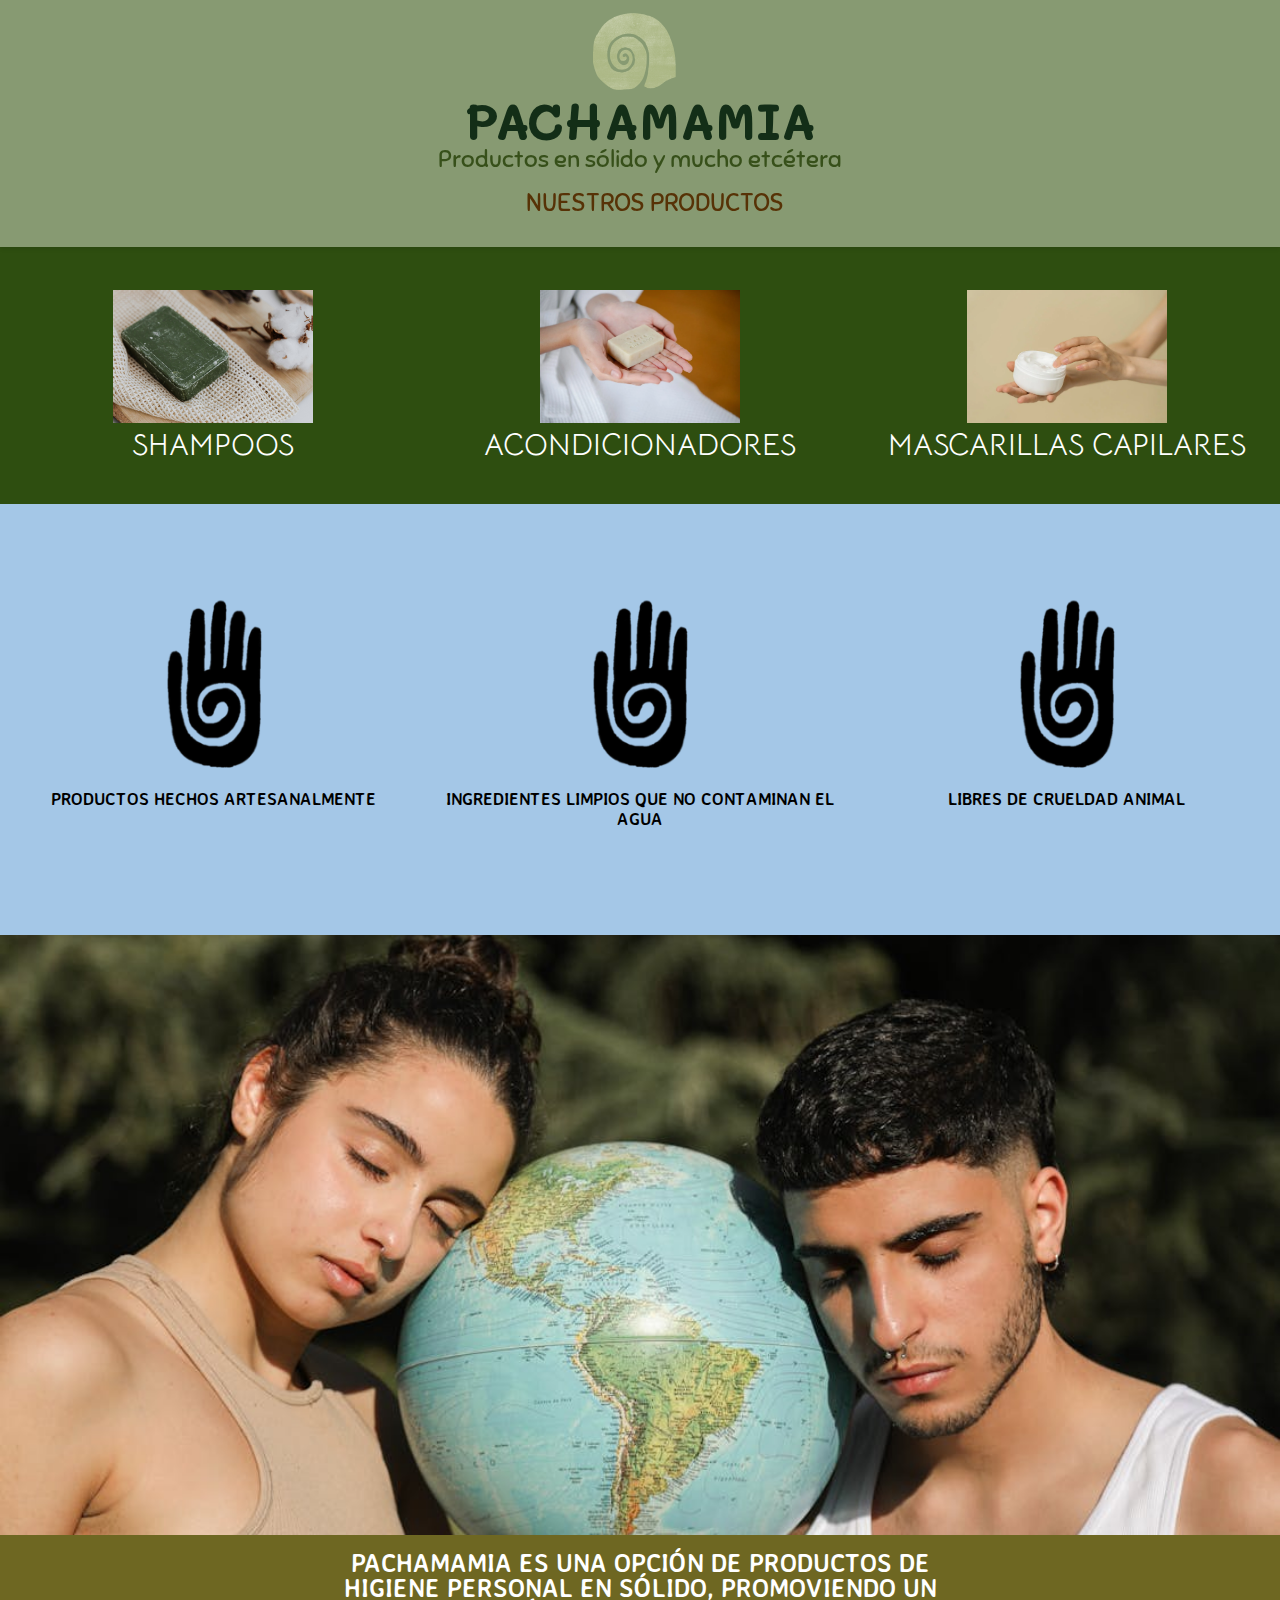
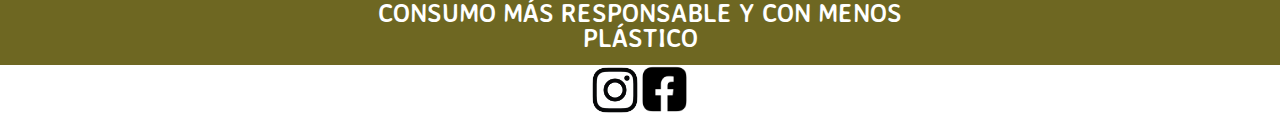
==== index.html @ d33b2e69 "Add files via upload" ====
<!DOCTYPE html>
<html lang="en">

<head>
    <meta charset="UTF-8">
    <meta name="viewport" content="width=device-width, initial-scale=1.0">
    <link href="https://stackpath.bootstrapcdn.com/bootstrap/4.5.2/css/bootstrap.min.css" rel="stylesheet">
    <link rel="stylesheet" href="style.css">
    <title>PACHAMAMIA</title>
</head>

<body>
    <header id="miheader">
        <div class="branding">
            <a href="pachamamiaa.html">
                <img class="logo" src="Imagenes/caracol.png" alt="logo pachamamia"></a>
            <a href="pachamamiaa.html">
                <h1>PACHAMAMIA</h1>
            </a>
            <h2>Productos en sólido y mucho etcétera</h2>
        </div>
        <nav class="branding">
            <ul>
                <a href="#nuestrosproductos">
                    <li>NUESTROS PRODUCTOS</li>
                </a>
            </ul>
        </nav>

    </header>
    <div id="nuestrosproductos">
        <div class="container-fluid">
            <div class="row fila-productos">
                <div class="col-sm-4">
                    <div class="shampoos">
                        <a href="shampoos.html"><img src="Imagenes/barra.jpeg" alt="shampoo"></a>
                        <a href="shampoos.html">
                            <p>SHAMPOOS</p>
                        </a>
                    </div>
                </div>
                <div class="col-sm-4">
                    <div class="acondicionadores">
                        <a href="acondicionadores.html"><img src="Imagenes/shampooo.webp" alt="acondicionador"></a>
                        <a href="acondicionadores.html">
                            <p>ACONDICIONADORES</p>
                        </a>
                    </div>
                </div>
                <div class="col-sm-4">
                    <div class="mascarillas">
                        <a href="mascarillascapilares.html"><img src="Imagenes/mascarilla.webp" alt="mascarilla"></a>
                        <a href="mascarillascapilares.html">
                            <p>MASCARILLAS CAPILARES</p>
                        </a>
                    </div>
                </div>
            </div>
        </div>
    </div>
    <div class="container-fluid ">
        <div class="row fondo-cielo">
            <div class="col-md-4">
                <div class="seccion2">
                    <img class=".img-fluid img-seccion2" src="Imagenes/hand.png" alt="">
                    <p class="p-seccion2">PRODUCTOS HECHOS ARTESANALMENTE</p>
                </div>
            </div>
            <div class="col-md-4">
                <div class="seccion2">
                    <img class=".img-fluid img-seccion2" src="Imagenes/hand.png" alt="">
                    <p class="p-seccion2">INGREDIENTES LIMPIOS QUE NO CONTAMINAN EL AGUA</p>
                </div>
            </div>
            <div class="col-md-4">
                <div class="seccion2">
                    <img class=".img-fluid img-seccion2" src="Imagenes/hand.png" alt="">
                    <p class="p-seccion2">LIBRES DE CRUELDAD ANIMAL</p>
                </div>
            </div>
        </div>
    </div>
    <div class="container-fluid portada">
        <img src="Imagenes/portada.jpeg" alt="">
    </div>
    <div class="portadatexto">
        <p>PACHAMAMIA ES UNA OPCIÓN DE PRODUCTOS DE HIGIENE PERSONAL EN SÓLIDO, PROMOVIENDO UN CONSUMO MÁS RESPONSABLE Y
            CON MENOS PLÁSTICO</p>
    </div>


    <footer>
        <a href="https://www.instagram.com/pachamamiaa/">
            <img src="Imagenes/instagram.png" alt="">
        </a>
        <a href="https://www.facebook.com/profile.php?id=100093810648591">
            <img src="Imagenes/looogo.png" alt="">
        </a>
    </footer>
</body>

</html>
---- style.css ----
@import url('https://fonts.googleapis.com/css2?family=Sniglet:wght@400;800&display=swap');
@import url('https://fonts.googleapis.com/css2?family=Baloo+Da+2:wght@400..800&family=Sniglet:wght@400;800&display=swap');
@import url('https://fonts.googleapis.com/css2?family=Baloo+Da+2:wght@400..800&family=Nanum+Pen+Script&family=Sniglet:wght@400;800&display=swap');
@import url('https://fonts.googleapis.com/css2?family=Baloo+Da+2:wght@400..800&family=Mali:ital,wght@0,200;0,300;0,400;0,500;0,600;0,700;1,200;1,300;1,400;1,500;1,600;1,700&family=Nanum+Pen+Script&family=Sniglet:wght@400;800&display=swap');
@import url('https://fonts.googleapis.com/css2?family=Averia+Sans+Libre:ital,wght@0,300;0,400;0,700;1,300;1,400;1,700&family=Baloo+Da+2:wght@400..800&family=Mali:ital,wght@0,200;0,300;0,400;0,500;0,600;0,700;1,200;1,300;1,400;1,500;1,600;1,700&family=Nanum+Pen+Script&family=Sniglet:wght@400;800&display=swap');
@import url('https://fonts.googleapis.com/css2?family=Bellota+Text:ital,wght@0,300;0,400;0,700;1,300;1,400;1,700&family=Catamaran:wght@100..900&family=Mali:ital,wght@0,200;0,300;0,400;0,500;0,600;0,700;1,200;1,300;1,400;1,500;1,600;1,700&family=Shantell+Sans:ital,wght@0,300..800;1,300..800&display=swap');


header {
    display: flex;
    flex-direction: column;

}

#miheader {
    position: fixed;
    top: 0;
    height: auto;
    width: 100%;
    z-index: 1000;
    box-shadow: 0 2px 4px rgba(0, 0, 0, 0.1);
    background: #879a72;

}

.branding {

    display: flex;
    align-items: center;
    flex-direction: column;


}

.logo {
    width: 100px;
    height: 100px;
    margin-bottom: 10px;

}

.branding h1 {
    font-size: 50px;
    color: rgb(19, 46, 23);
    font-family: "Mali", cursive;
    font-weight: 700;
    line-height: 0;
    margin-top: 0;
    margin-bottom: 10px;

}

h2 {
    font-size: 25px;
    color: rgb(55, 80, 26);
    font-family: "Sniglet", system-ui;
    font-weight: 100;
    margin-top: 15px;
    margin-bottom: 0;
    text-align: center;
}

nav {
    font-family: "Sniglet", system-ui;
    font-weight: 100;
    font-size: 25px;
    display: flex;
    align-items: center;
    flex-direction: column;


}

a {
    text-decoration: none;
}


header ul {
    list-style: none;
    display: flex;
    flex-direction: row;
    align-items: center;

}

header ul li {
    margin: 10px;
    margin-right: 20px;
    color: rgb(87, 50, 6);
    
}

#nuestrosproductos {
    background-color: rgb(46, 78, 16);
    margin-top: 200px;
}
.fila-productos{
    padding-top: 50px;
}
.shampoos,
.acondicionadores,
.mascarillas {

    display: flex;
    flex-direction: column;
    justify-content: center;
    align-items: center;
    text-align: center;
    margin-top: 20px;
    margin-bottom: 20px;

}

.shampoos img,
.acondicionadores img,
.mascarillas img {
    width: 80%;
    width: 400px;
    margin-top: 20px;
}

.shampoos p,
.acondicionadores p,
.mascarillas p {
    font-size: 30px;
    font-family: "Bellota Text", sans-serif;
    color: rgb(255, 255, 255);
}

.fondo-cielo {
    background: #a4c7e7;
    padding-top: 70px;
    padding-bottom: 70px;
}

.seccion2 {
    display: flex;
    flex-direction: column;
    justify-content: center;
    align-items: center;
    text-align: center;
    margin-top: 20px;
    margin-bottom: 20px;
}

.img-seccion2 {
    width: 30%;
}

.p-seccion2 {
    text-align: center;
    font-size: 17px;
    color: black;
    font-family: "Averia Sans Libre", sans-serif;
    font-weight: 700;
    align-items: center;
    text-align: center;
    line-height: 20px;
    margin-top: 10px;
}

.portada {
    width: 100%;
    height: 600px;
    overflow: hidden;
    position: relative;
}

.portada img {
    width: 100%;
    height: 100%;
    object-fit: cover;
    position: absolute;
    top: 0;
    left: 0;
}

.portadatexto {
    width: 100%;
    display: flex;
    flex-direction: column;
    align-items: center;
    justify-content: center;
    margin-top: 0;
    background-color: rgb(110, 103, 34);
}

.portadatexto p {
    width: 50%;
    font-family: "Averia Sans Libre", sans-serif;
    font-size: 25px;
    font-weight: 900;
    justify-content: center;
    text-align: center;
    margin-top: 15px;
    margin-bottom: 15px;
    line-height: 25px;
    color: rgb(255, 255, 255)
}

footer {
    width: 100%;
    background-color: rgb(255, 255, 255);
    margin-top: 0;
    margin-bottom: 0;
    display: flex;
    flex-direction: row;
    align-items: center;
    justify-content: center;

}

footer img {
    width: 50px;
    height: 50px;
    display: flex;
    flex-direction: row;

}

.champus {

    background-color: rgb(46, 78, 16);
    padding-top: 250px;
    
}

.romero,
.coco,
.cacao,
.cafe {
    display: flex;
    flex-direction: column;
    justify-content: center;
    align-items: center;
    text-align: center;
    margin-top: 20px;
    margin-bottom: 20px;
}

.romero img,
.coco img,
.cacao img,
.cafe img {
    max-height: 300px;

}

.romero h2,
.coco h2,
.cacao h2,
.cafe h2 {
    color: rgb(255, 255, 255);
}

.despedida {
    width: 100%;
    display: flex;
    flex-direction: column;
    align-items: center;
    justify-content: center;
    margin-top: 0;
    background-color: rgb(228, 164, 68);
}

.despedida h2 {
    font-family: "Sniglet", system-ui;
    font-size: 30px;
    color: rgb(19, 46, 23);
}

.despedida h3 {
    font-family: "Sniglet", system-ui;
    font-size: 40px;
    color: rgb(73, 58, 11);
}

.cocodos,
.cacaodos,
.aloedos,
.almendrados {
    display: flex;
    flex-direction: column;
    justify-content: center;
    align-items: center;
    text-align: center;
    margin-top: 20px;
    margin-bottom: 20px;
}

.cocodos img,
.cacaodos img,
.aloedos img,
.almendrados img {
    max-height: 300px;
}

.cocodos h2,
.cacaodos h2,
.aloedos h2,
.almendrados h2 {
    color: rgb(255, 255, 255);
}

.preparacion {
    background-color: rgb(151, 93, 6);
    width: 100%;
    display: flex;
    flex-direction: column;
    align-items: center;
    justify-content: center;
    margin-top: 200px;
    padding-top: 20px;
    padding-bottom: 20px;
}

.preparacion h3 {
    width: 50%;
    font-family: "Averia Sans Libre", sans-serif;
    font-size: 25px;
    font-weight: 900;
    justify-content: center;
    text-align: center;
    margin-top: 40px;
    margin-bottom: 10px;
    line-height: 25px;
    color: rgb(255, 255, 255);
}
.champusdos{
    background-color: rgb(46, 78, 16);
}

@media only screen and (max-width: 600px) {
    .logo {
        width: 90%;
    }

    .branding h1 {
        font-size: 50px;
        padding-top: 22px;
    }

    h2 {
        font-size: 24px;
    }

    header ul {
        font-size: 25px;
    }
    .romero{
        margin-top: 80px;
    }
    .despedida{
        width: 50vh;
    }
    .despedida h2{
        text-align: center;
    }
    .despedida h3{
        text-align: center;
    }
    .preparacion{
        margin-top: 220px;
        width: 50vh;
    }
   
   

}

@media only screen and (min-width: 600px) {

    .shampoos img,
    .acondicionadores img,
    .mascarillas img {
        width: 200px;
        margin-top: 20px;
    }
    .logo {
        width: 90%;
        margin-bottom: 0;
    }

    .branding h1 {
        font-size: 50px;
        padding-top: 20px;
    }

    h2 {
        font-size: 24px;
    }

    header ul {
        font-size: 25px;
    }
   
    
}
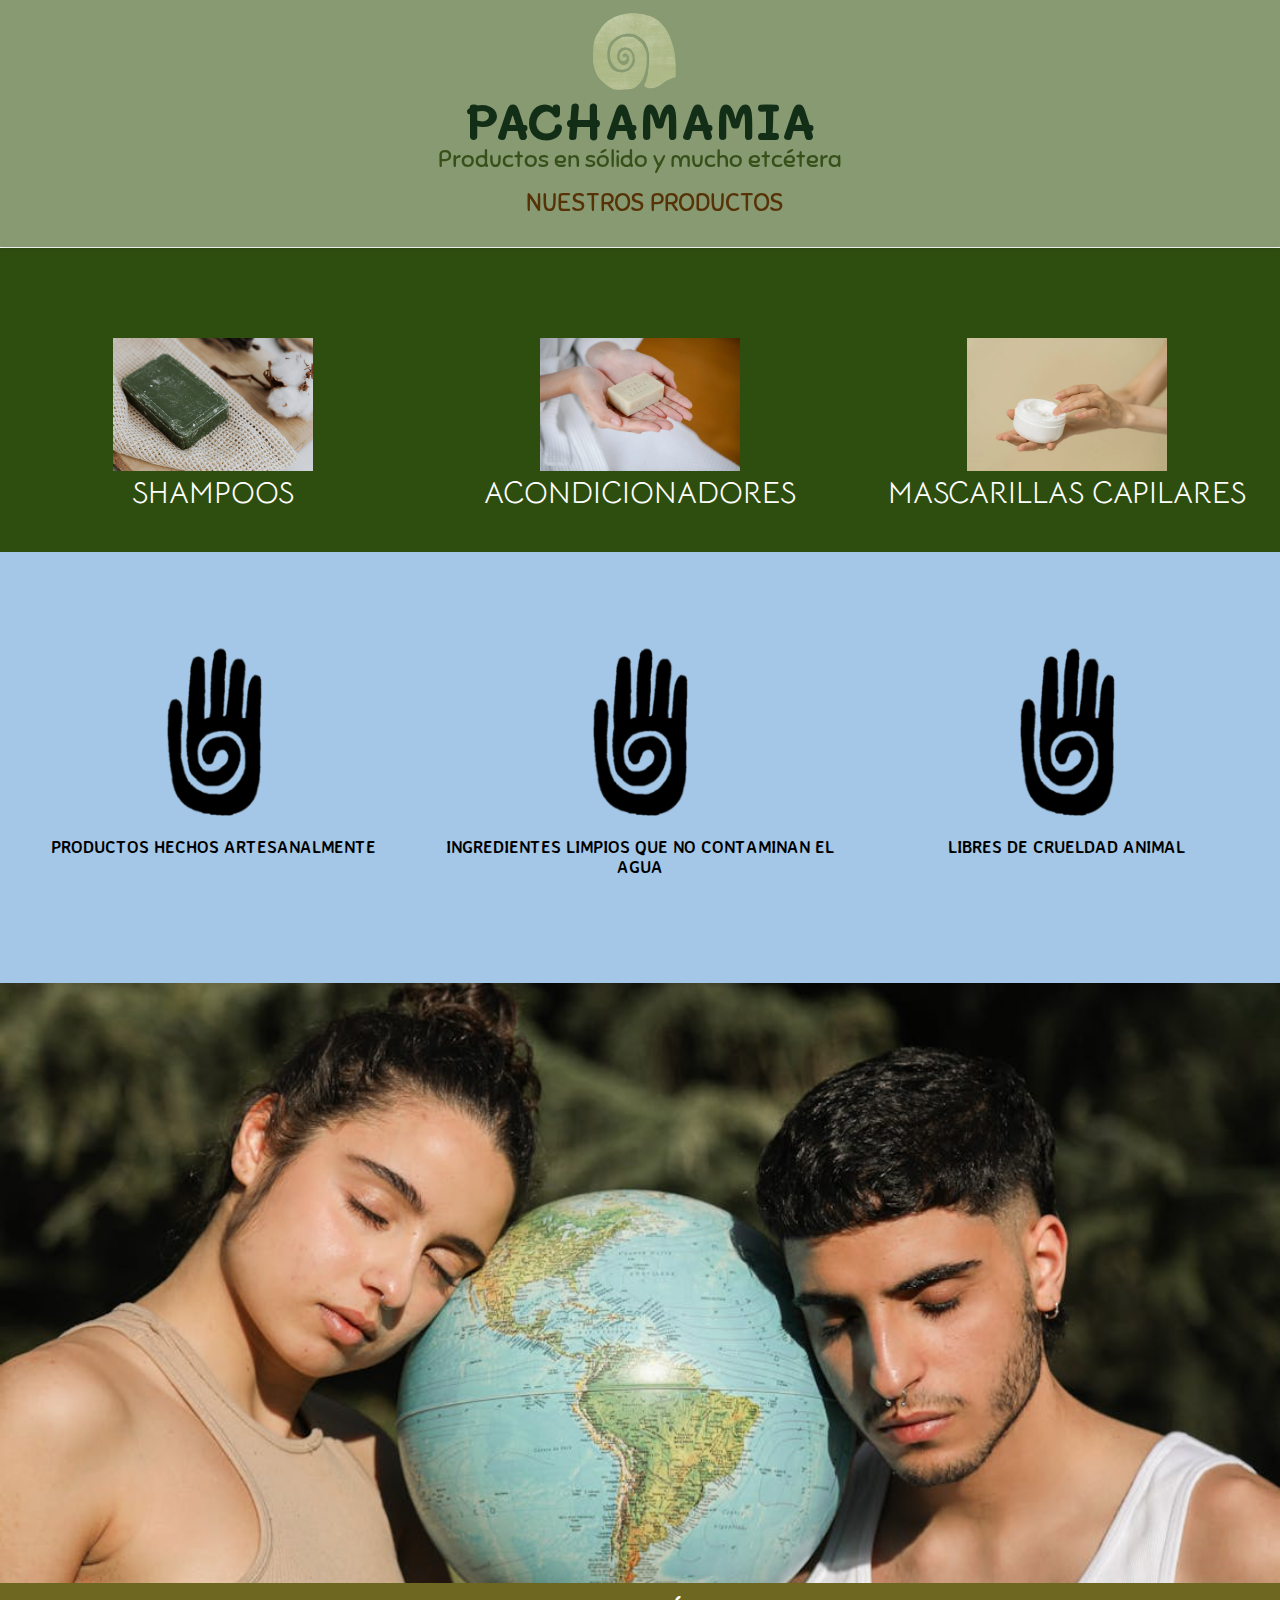
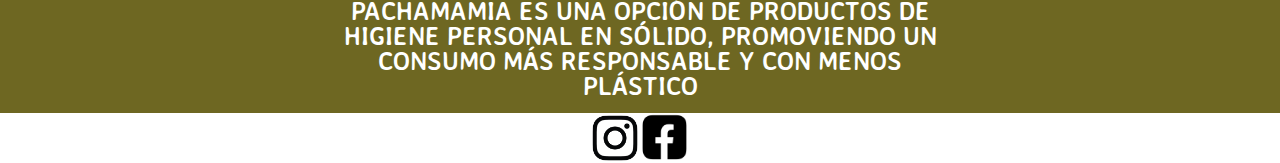
==== commit 95ca7ee0: "añadí un mensaje en index html" ====
--- a/index.html
+++ b/index.html
@@ -28,6 +28,9 @@
         </nav>
 
     </header>
+    <div>
+        <h1>Mi primer commit usando git</h1>
+    </div>
     <div id="nuestrosproductos">
         <div class="container-fluid">
             <div class="row fila-productos">
